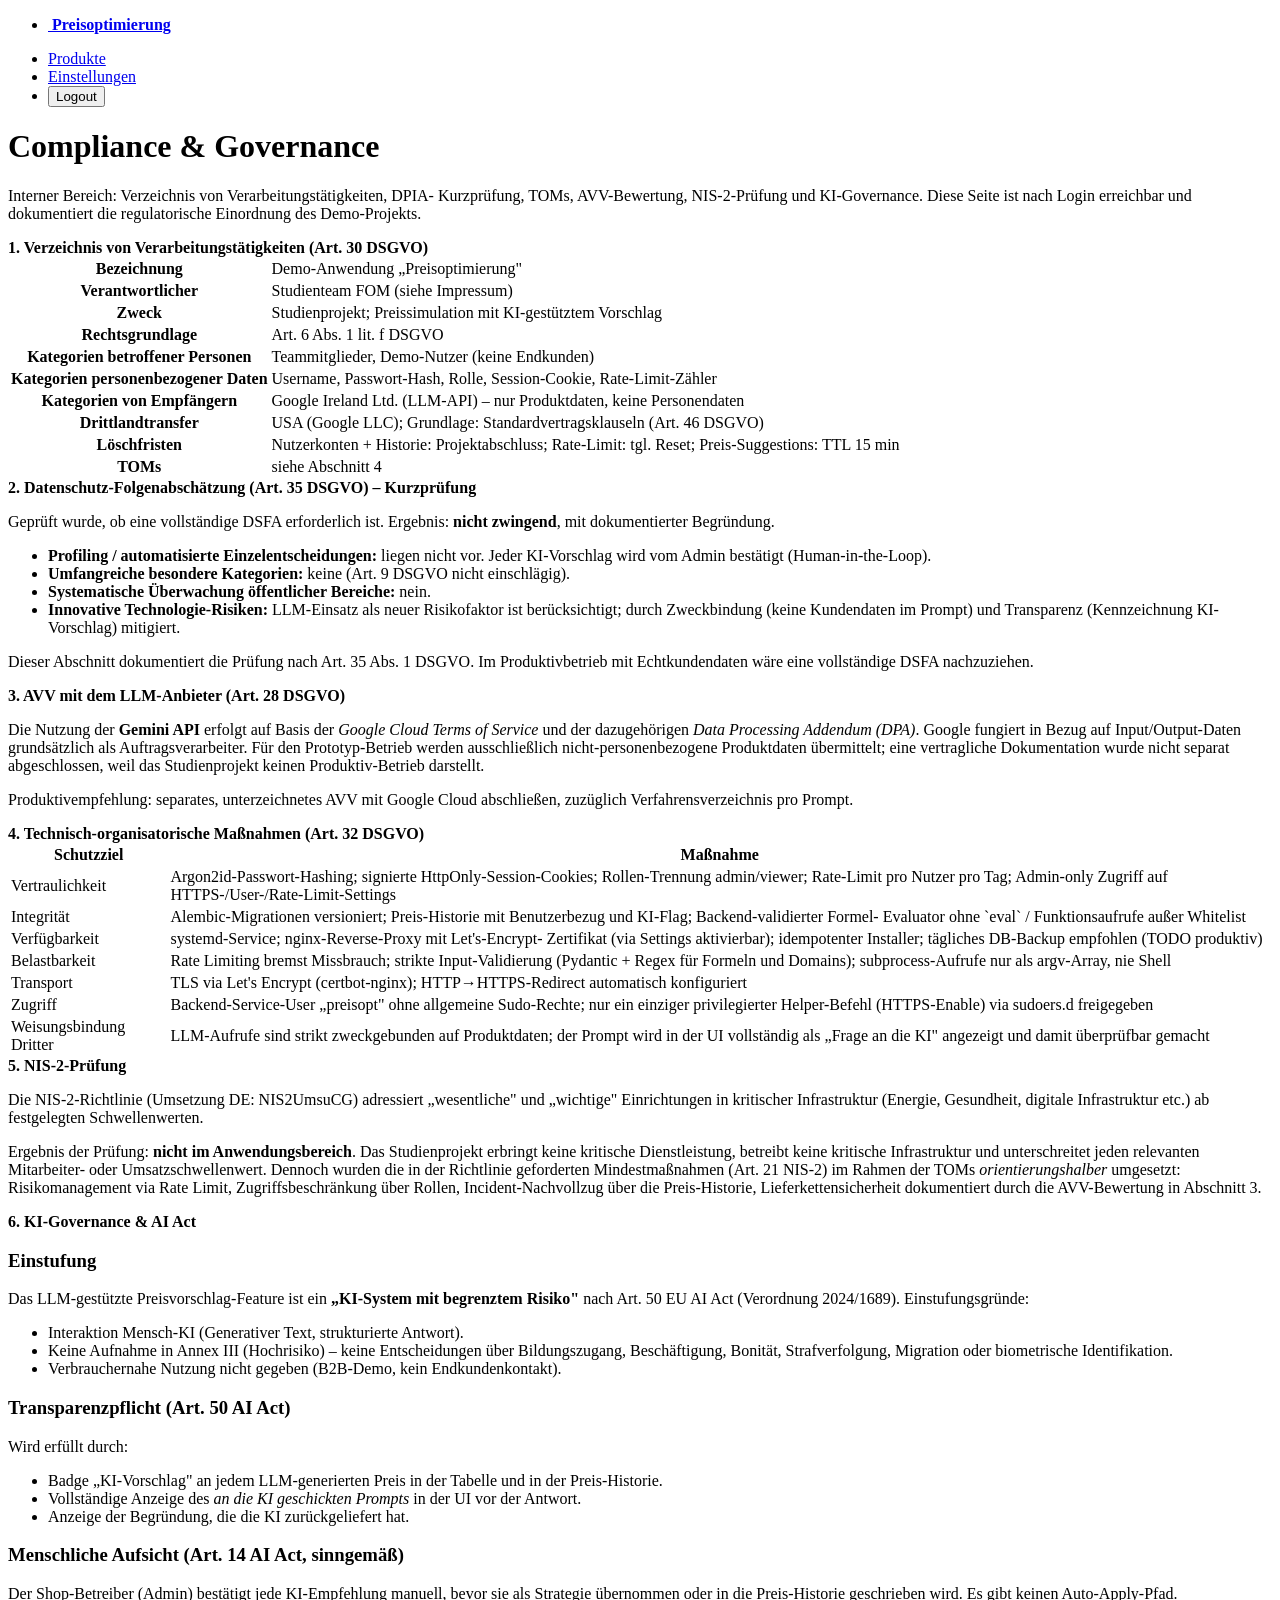
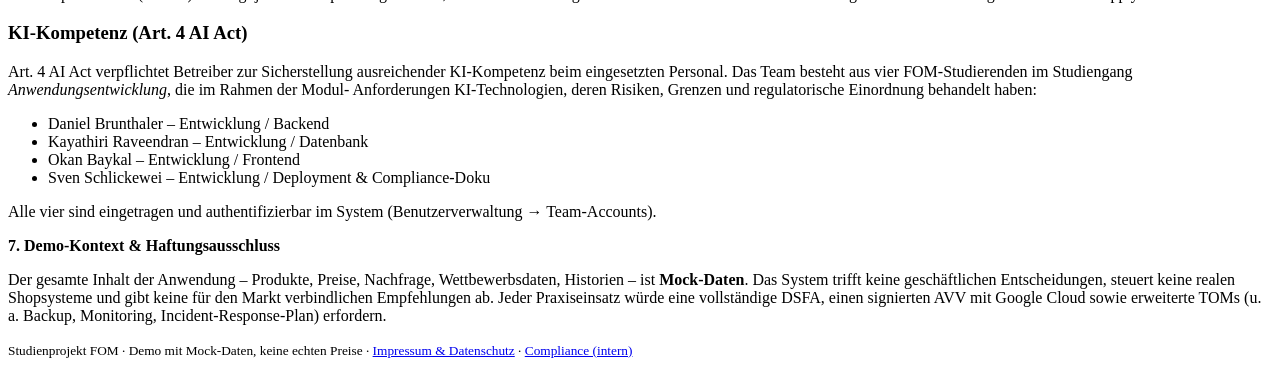
==== frontend/pages/compliance.html @ d2ec831a "feat: Rate Limiting, Admin-only, Compliance-Doku (DSGVO/AI Act/NIS-2) API-Rate-Limiting - Neue Tabel" ====
<!DOCTYPE html>
<html lang="de">
<head>
  <meta charset="UTF-8">
  <meta name="viewport" content="width=device-width, initial-scale=1.0">
  <title>Compliance – Preisoptimierung</title>
  <link rel="icon" href="/favicon.svg" type="image/svg+xml">
  <link rel="stylesheet" href="https://cdn.jsdelivr.net/npm/@picocss/pico@2/css/pico.min.css">
  <link rel="stylesheet" href="/css/app.css">
</head>
<body>
  <nav class="container" x-data="{}">
    <ul><li>
      <a href="/pages/products.html" class="brand">
        <img src="/favicon.svg" alt="">
        <strong>Preisoptimierung</strong>
      </a>
    </li></ul>
    <ul>
      <li><a href="/pages/products.html">Produkte</a></li>
      <li><a href="/pages/settings.html">Einstellungen</a></li>
      <li><button class="secondary outline" @click="$store.auth.logout()">Logout</button></li>
    </ul>
  </nav>

  <main class="container" x-data="compliancePage()" x-init="load()">
    <h1>Compliance &amp; Governance</h1>
    <p class="muted">
      Interner Bereich: Verzeichnis von Verarbeitungstätigkeiten, DPIA-
      Kurzprüfung, TOMs, AVV-Bewertung, NIS-2-Prüfung und KI-Governance.
      Diese Seite ist nach Login erreichbar und dokumentiert die
      regulatorische Einordnung des Demo-Projekts.
    </p>

    <article>
      <header><strong>1. Verzeichnis von Verarbeitungstätigkeiten (Art. 30 DSGVO)</strong></header>
      <table class="compact">
        <tbody>
          <tr><th>Bezeichnung</th><td>Demo-Anwendung „Preisoptimierung"</td></tr>
          <tr><th>Verantwortlicher</th><td>Studienteam FOM (siehe Impressum)</td></tr>
          <tr><th>Zweck</th><td>Studienprojekt; Preissimulation mit KI-gestütztem Vorschlag</td></tr>
          <tr><th>Rechtsgrundlage</th><td>Art. 6 Abs. 1 lit. f DSGVO</td></tr>
          <tr><th>Kategorien betroffener Personen</th><td>Teammitglieder, Demo-Nutzer (keine Endkunden)</td></tr>
          <tr><th>Kategorien personenbezogener Daten</th>
              <td>Username, Passwort-Hash, Rolle, Session-Cookie, Rate-Limit-Zähler</td></tr>
          <tr><th>Kategorien von Empfängern</th>
              <td>Google Ireland Ltd. (LLM-API) – nur Produktdaten, keine Personendaten</td></tr>
          <tr><th>Drittlandtransfer</th>
              <td>USA (Google LLC); Grundlage: Standardvertragsklauseln (Art. 46 DSGVO)</td></tr>
          <tr><th>Löschfristen</th>
              <td>Nutzerkonten + Historie: Projektabschluss; Rate-Limit: tgl. Reset; Preis-Suggestions: TTL 15 min</td></tr>
          <tr><th>TOMs</th><td>siehe Abschnitt 4</td></tr>
        </tbody>
      </table>
    </article>

    <article>
      <header><strong>2. Datenschutz-Folgenabschätzung (Art. 35 DSGVO) – Kurzprüfung</strong></header>
      <p>
        Geprüft wurde, ob eine vollständige DSFA erforderlich ist. Ergebnis:
        <strong>nicht zwingend</strong>, mit dokumentierter Begründung.
      </p>
      <ul>
        <li><strong>Profiling / automatisierte Einzelentscheidungen:</strong> liegen
          nicht vor. Jeder KI-Vorschlag wird vom Admin bestätigt
          (Human-in-the-Loop).</li>
        <li><strong>Umfangreiche besondere Kategorien:</strong> keine
          (Art. 9 DSGVO nicht einschlägig).</li>
        <li><strong>Systematische Überwachung öffentlicher Bereiche:</strong> nein.</li>
        <li><strong>Innovative Technologie-Risiken:</strong> LLM-Einsatz als
          neuer Risikofaktor ist berücksichtigt; durch Zweckbindung (keine
          Kundendaten im Prompt) und Transparenz (Kennzeichnung KI-Vorschlag)
          mitigiert.</li>
      </ul>
      <p class="muted">
        Dieser Abschnitt dokumentiert die Prüfung nach Art. 35 Abs. 1
        DSGVO. Im Produktivbetrieb mit Echtkundendaten wäre eine vollständige
        DSFA nachzuziehen.
      </p>
    </article>

    <article>
      <header><strong>3. AVV mit dem LLM-Anbieter (Art. 28 DSGVO)</strong></header>
      <p>
        Die Nutzung der <strong>Gemini API</strong> erfolgt auf Basis der
        <em>Google Cloud Terms of Service</em> und der dazugehörigen
        <em>Data Processing Addendum (DPA)</em>. Google fungiert in Bezug auf
        Input/Output-Daten grundsätzlich als Auftragsverarbeiter. Für den
        Prototyp-Betrieb werden ausschließlich nicht-personenbezogene
        Produktdaten übermittelt; eine vertragliche Dokumentation wurde
        nicht separat abgeschlossen, weil das Studienprojekt keinen
        Produktiv-Betrieb darstellt.
      </p>
      <p class="muted">
        Produktivempfehlung: separates, unterzeichnetes AVV mit Google
        Cloud abschließen, zuzüglich Verfahrensverzeichnis pro Prompt.
      </p>
    </article>

    <article>
      <header><strong>4. Technisch-organisatorische Maßnahmen (Art. 32 DSGVO)</strong></header>
      <table class="compact">
        <thead><tr><th>Schutzziel</th><th>Maßnahme</th></tr></thead>
        <tbody>
          <tr><td>Vertraulichkeit</td>
              <td>Argon2id-Passwort-Hashing; signierte HttpOnly-Session-Cookies;
                  Rollen-Trennung admin/viewer; Rate-Limit pro Nutzer pro Tag;
                  Admin-only Zugriff auf HTTPS-/User-/Rate-Limit-Settings</td></tr>
          <tr><td>Integrität</td>
              <td>Alembic-Migrationen versioniert; Preis-Historie mit
                  Benutzerbezug und KI-Flag; Backend-validierter Formel-
                  Evaluator ohne `eval` / Funktionsaufrufe außer Whitelist</td></tr>
          <tr><td>Verfügbarkeit</td>
              <td>systemd-Service; nginx-Reverse-Proxy mit Let's-Encrypt-
                  Zertifikat (via Settings aktivierbar); idempotenter
                  Installer; tägliches DB-Backup empfohlen (TODO produktiv)</td></tr>
          <tr><td>Belastbarkeit</td>
              <td>Rate Limiting bremst Missbrauch; strikte Input-Validierung
                  (Pydantic + Regex für Formeln und Domains); subprocess-Aufrufe
                  nur als argv-Array, nie Shell</td></tr>
          <tr><td>Transport</td>
              <td>TLS via Let's Encrypt (certbot-nginx); HTTP→HTTPS-Redirect
                  automatisch konfiguriert</td></tr>
          <tr><td>Zugriff</td>
              <td>Backend-Service-User „preisopt" ohne allgemeine Sudo-Rechte;
                  nur ein einziger privilegierter Helper-Befehl (HTTPS-Enable)
                  via sudoers.d freigegeben</td></tr>
          <tr><td>Weisungsbindung Dritter</td>
              <td>LLM-Aufrufe sind strikt zweckgebunden auf Produktdaten; der
                  Prompt wird in der UI vollständig als „Frage an die KI"
                  angezeigt und damit überprüfbar gemacht</td></tr>
        </tbody>
      </table>
    </article>

    <article>
      <header><strong>5. NIS-2-Prüfung</strong></header>
      <p>
        Die NIS-2-Richtlinie (Umsetzung DE: NIS2UmsuCG) adressiert
        „wesentliche" und „wichtige" Einrichtungen in kritischer Infrastruktur
        (Energie, Gesundheit, digitale Infrastruktur etc.) ab festgelegten
        Schwellenwerten.
      </p>
      <p>
        Ergebnis der Prüfung: <strong>nicht im Anwendungsbereich</strong>.
        Das Studienprojekt erbringt keine kritische Dienstleistung, betreibt
        keine kritische Infrastruktur und unterschreitet jeden relevanten
        Mitarbeiter- oder Umsatzschwellenwert. Dennoch wurden die in der
        Richtlinie geforderten Mindestmaßnahmen (Art. 21 NIS-2) im
        Rahmen der TOMs <em>orientierungshalber</em> umgesetzt:
        Risikomanagement via Rate Limit, Zugriffsbeschränkung über Rollen,
        Incident-Nachvollzug über die Preis-Historie, Lieferkettensicherheit
        dokumentiert durch die AVV-Bewertung in Abschnitt 3.
      </p>
    </article>

    <article>
      <header><strong>6. KI-Governance &amp; AI Act</strong></header>
      <h3>Einstufung</h3>
      <p>
        Das LLM-gestützte Preisvorschlag-Feature ist ein
        <strong>„KI-System mit begrenztem Risiko"</strong> nach Art. 50
        EU AI Act (Verordnung 2024/1689). Einstufungsgründe:
      </p>
      <ul>
        <li>Interaktion Mensch-KI (Generativer Text, strukturierte Antwort).</li>
        <li>Keine Aufnahme in Annex III (Hochrisiko) – keine Entscheidungen
          über Bildungszugang, Beschäftigung, Bonität, Strafverfolgung,
          Migration oder biometrische Identifikation.</li>
        <li>Verbrauchernahe Nutzung nicht gegeben (B2B-Demo, kein
          Endkundenkontakt).</li>
      </ul>

      <h3>Transparenzpflicht (Art. 50 AI Act)</h3>
      <p>
        Wird erfüllt durch:
      </p>
      <ul>
        <li>Badge „KI-Vorschlag" an jedem LLM-generierten Preis in der
          Tabelle und in der Preis-Historie.</li>
        <li>Vollständige Anzeige des <em>an die KI geschickten Prompts</em>
          in der UI vor der Antwort.</li>
        <li>Anzeige der Begründung, die die KI zurückgeliefert hat.</li>
      </ul>

      <h3>Menschliche Aufsicht (Art. 14 AI Act, sinngemäß)</h3>
      <p>
        Der Shop-Betreiber (Admin) bestätigt jede KI-Empfehlung manuell,
        bevor sie als Strategie übernommen oder in die Preis-Historie
        geschrieben wird. Es gibt keinen Auto-Apply-Pfad.
      </p>

      <h3>KI-Kompetenz (Art. 4 AI Act)</h3>
      <p>
        Art. 4 AI Act verpflichtet Betreiber zur Sicherstellung
        ausreichender KI-Kompetenz beim eingesetzten Personal. Das
        Team besteht aus vier FOM-Studierenden im Studiengang
        <em>Anwendungsentwicklung</em>, die im Rahmen der Modul-
        Anforderungen KI-Technologien, deren Risiken, Grenzen und
        regulatorische Einordnung behandelt haben:
      </p>
      <ul>
        <li>Daniel Brunthaler – Entwicklung / Backend</li>
        <li>Kayathiri Raveendran – Entwicklung / Datenbank</li>
        <li>Okan Baykal – Entwicklung / Frontend</li>
        <li>Sven Schlickewei – Entwicklung / Deployment &amp; Compliance-Doku</li>
      </ul>
      <p class="muted">
        Alle vier sind eingetragen und authentifizierbar im System
        (Benutzerverwaltung → Team-Accounts).
      </p>
    </article>

    <article>
      <header><strong>7. Demo-Kontext &amp; Haftungsausschluss</strong></header>
      <p>
        Der gesamte Inhalt der Anwendung – Produkte, Preise, Nachfrage,
        Wettbewerbsdaten, Historien – ist <strong>Mock-Daten</strong>. Das
        System trifft keine geschäftlichen Entscheidungen, steuert keine
        realen Shopsysteme und gibt keine für den Markt verbindlichen
        Empfehlungen ab. Jeder Praxiseinsatz würde eine vollständige
        DSFA, einen signierten AVV mit Google Cloud sowie erweiterte TOMs
        (u. a. Backup, Monitoring, Incident-Response-Plan) erfordern.
      </p>
    </article>

  </main>

  <footer class="container site-footer">
    <small class="muted">
      Studienprojekt FOM · Demo mit Mock-Daten, keine echten Preise ·
      <a href="/pages/legal.html">Impressum &amp; Datenschutz</a> ·
      <a href="/pages/compliance.html">Compliance (intern)</a>
    </small>
  </footer>

  <script src="/js/api.js"></script>
  <script src="/js/store.js"></script>
  <script>
    function compliancePage() {
      return {
        async load() {
          // Seite ist public static HTML – aber Inhalt ist nur fuer
          // angemeldete Nutzer gedacht. Unauthentifiziert: zurueck zum Login.
          try {
            await window.api.get('/auth/me');
          } catch (_) {
            // api.js leitet bei 401 bereits auf / um.
          }
        },
      };
    }
  </script>
  <script defer src="https://cdn.jsdelivr.net/npm/alpinejs@3.x.x/dist/cdn.min.js"></script>
</body>
</html>
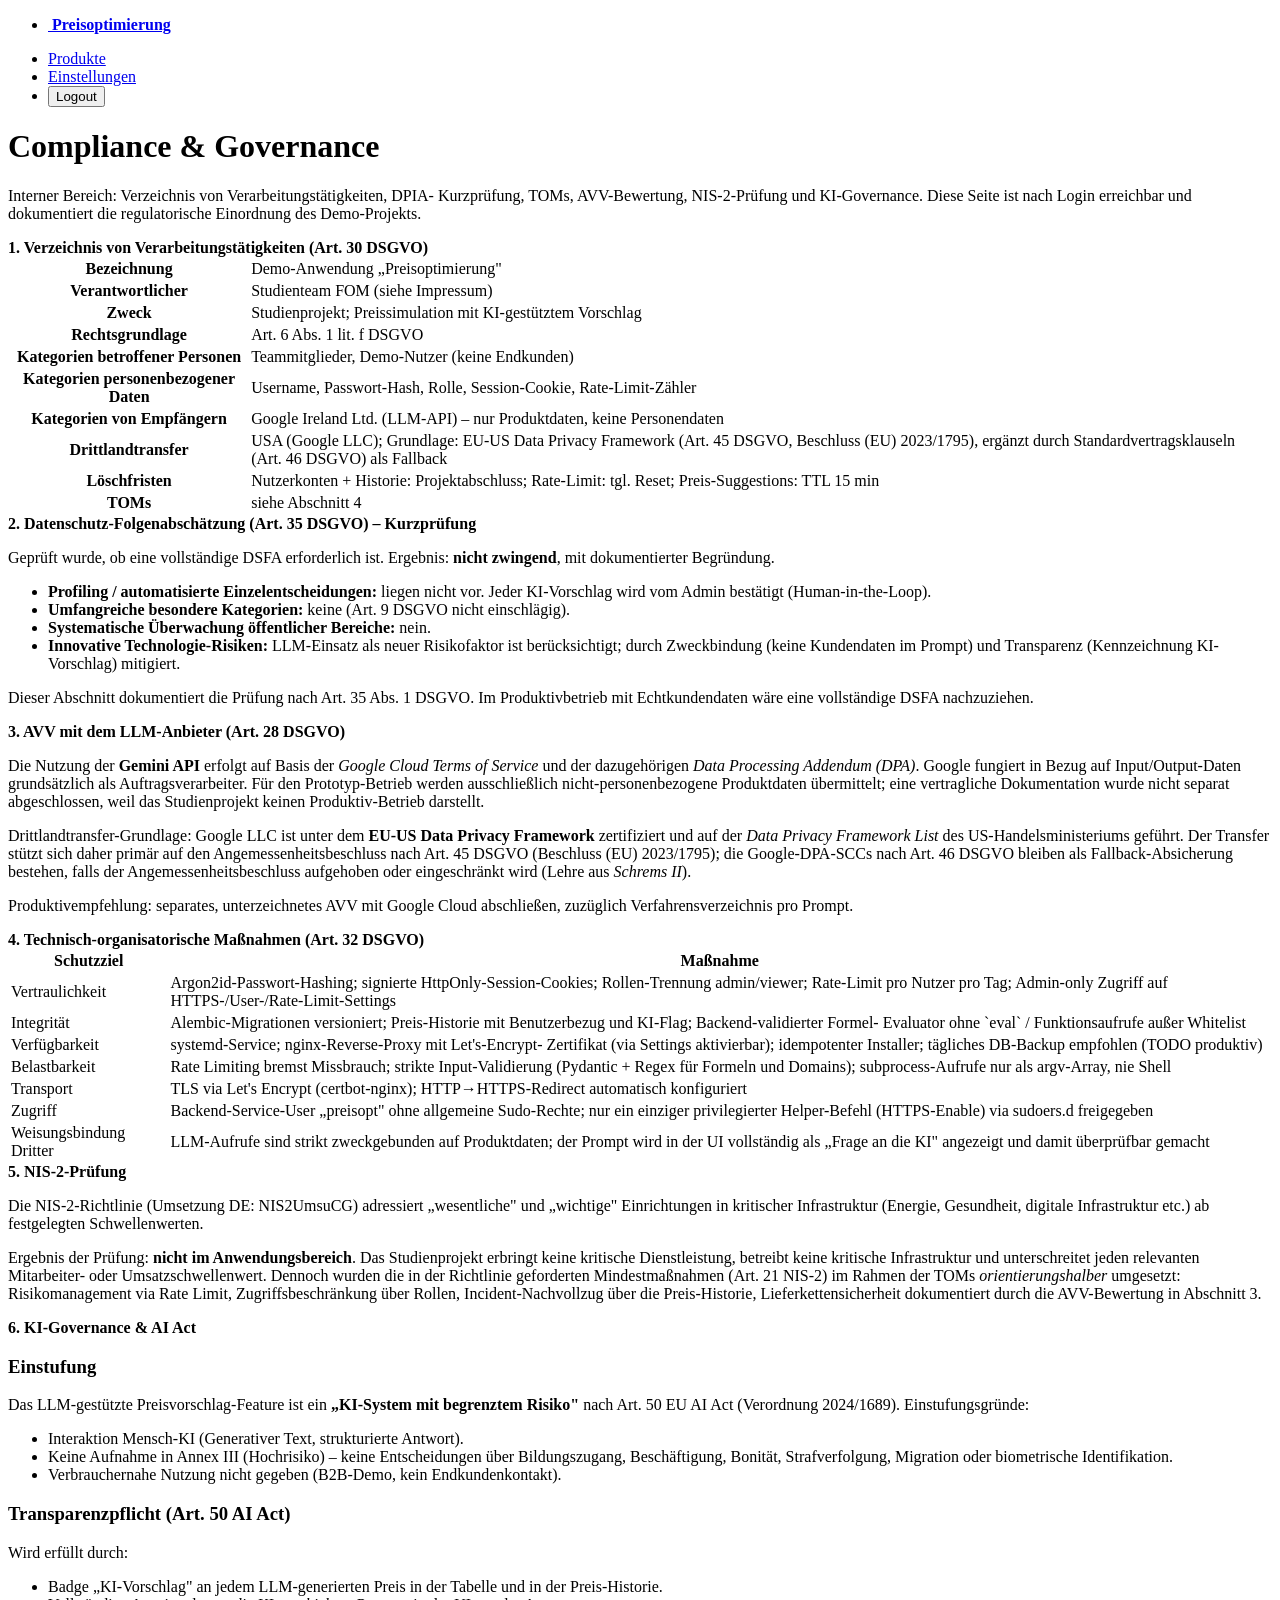
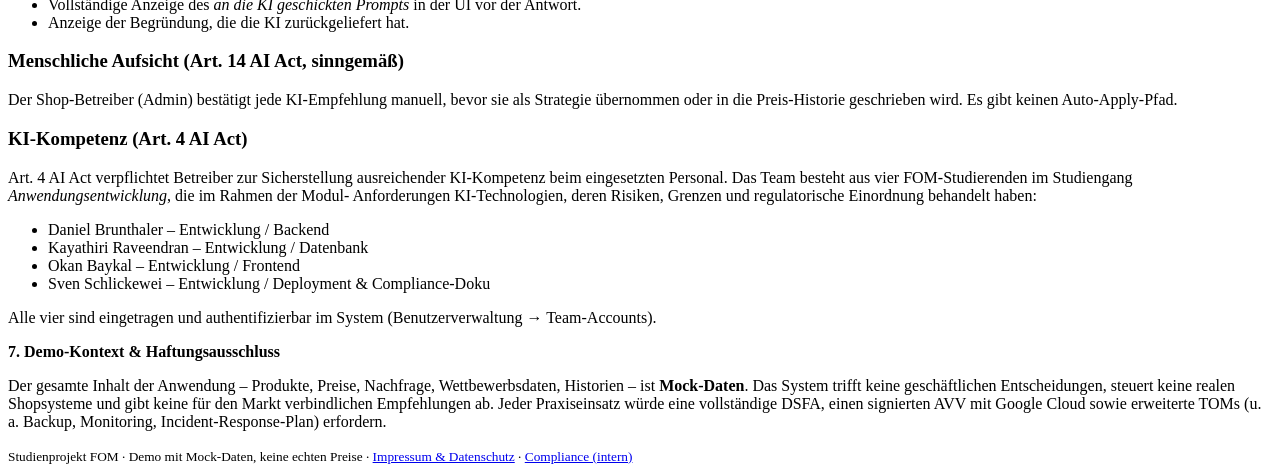
==== commit 522d9e92: "docs(compliance): DPF als Transfergrundlage + PAngV-Hinweis Review-Restarbeiten aus dem externen Com" ====
--- a/frontend/pages/compliance.html
+++ b/frontend/pages/compliance.html
@@ -46,7 +46,9 @@
           <tr><th>Kategorien von Empfängern</th>
               <td>Google Ireland Ltd. (LLM-API) – nur Produktdaten, keine Personendaten</td></tr>
           <tr><th>Drittlandtransfer</th>
-              <td>USA (Google LLC); Grundlage: Standardvertragsklauseln (Art. 46 DSGVO)</td></tr>
+              <td>USA (Google LLC); Grundlage: EU-US Data Privacy Framework
+                  (Art. 45 DSGVO, Beschluss (EU) 2023/1795), ergänzt durch
+                  Standardvertragsklauseln (Art. 46 DSGVO) als Fallback</td></tr>
           <tr><th>Löschfristen</th>
               <td>Nutzerkonten + Historie: Projektabschluss; Rate-Limit: tgl. Reset; Preis-Suggestions: TTL 15 min</td></tr>
           <tr><th>TOMs</th><td>siehe Abschnitt 4</td></tr>
@@ -90,6 +92,16 @@
         Produktdaten übermittelt; eine vertragliche Dokumentation wurde
         nicht separat abgeschlossen, weil das Studienprojekt keinen
         Produktiv-Betrieb darstellt.
+      </p>
+      <p>
+        Drittlandtransfer-Grundlage: Google LLC ist unter dem
+        <strong>EU-US Data Privacy Framework</strong> zertifiziert und auf
+        der <em>Data Privacy Framework List</em> des US-Handelsministeriums
+        geführt. Der Transfer stützt sich daher primär auf den
+        Angemessenheitsbeschluss nach Art. 45 DSGVO (Beschluss (EU)
+        2023/1795); die Google-DPA-SCCs nach Art. 46 DSGVO bleiben als
+        Fallback-Absicherung bestehen, falls der Angemessenheitsbeschluss
+        aufgehoben oder eingeschränkt wird (Lehre aus <em>Schrems II</em>).
       </p>
       <p class="muted">
         Produktivempfehlung: separates, unterzeichnetes AVV mit Google
